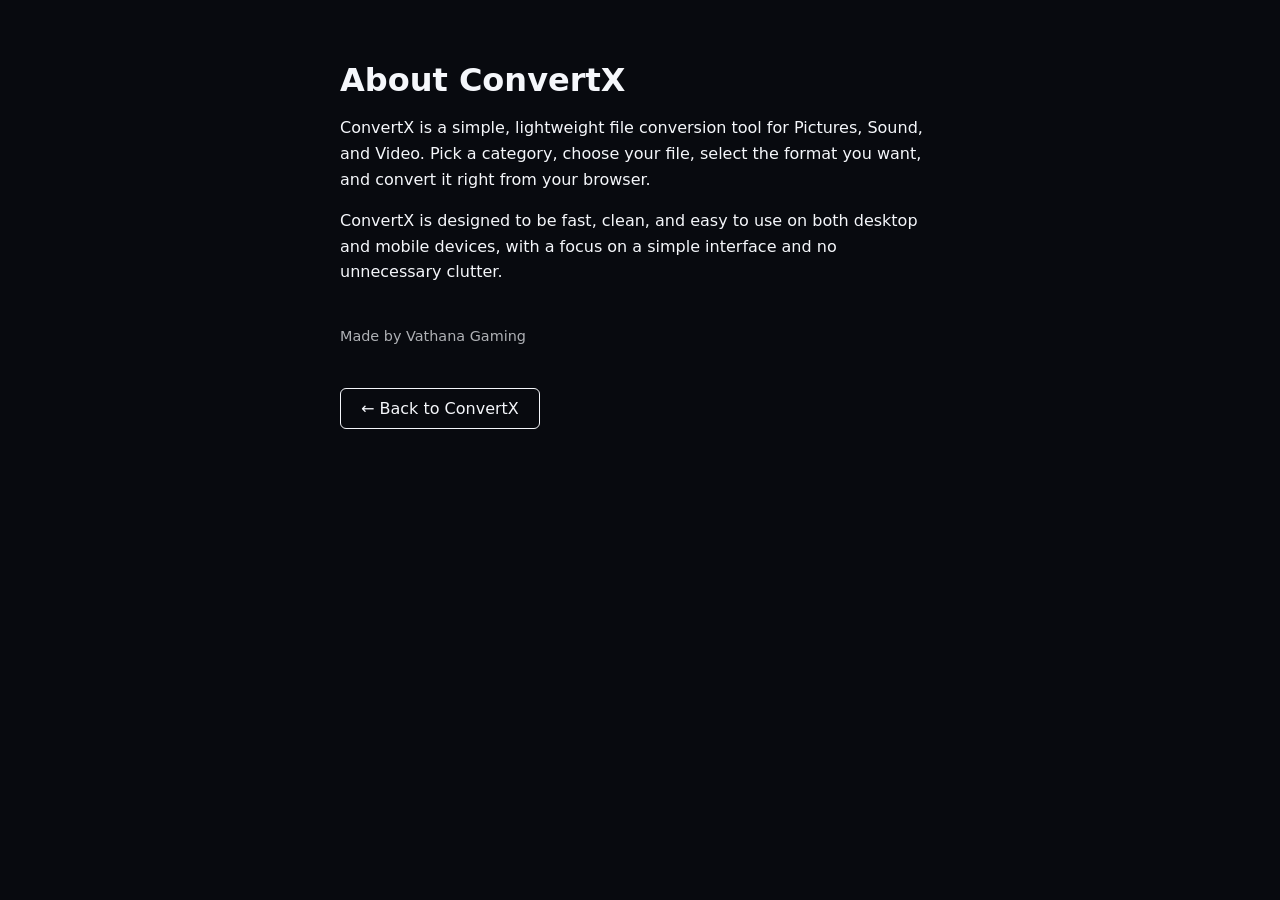
==== about.html @ 92d5e898 "Add files via upload" ====
<!DOCTYPE html>
<html lang="en">
<head>
<meta charset="UTF-8">
<meta name="viewport" content="width=device-width, initial-scale=1.0">
<title>About - ConvertX</title>
<link rel="icon" type="image/png" href="../assets/favicon.png">
<link rel="stylesheet" href="../style.css">
<style>
  .cx-page {
    max-width: 640px;
    margin: 0 auto;
    padding: 40px 20px 60px;
  }
  .cx-page h1 {
    margin-bottom: 12px;
  }
  .cx-page p {
    line-height: 1.6;
    margin-bottom: 16px;
  }
  .cx-back-btn {
    display: inline-block;
    margin-top: 24px;
    padding: 10px 20px;
    border: 1px solid currentColor;
    border-radius: 6px;
    text-decoration: none;
    color: inherit;
    transition: opacity 0.2s ease;
  }
  .cx-back-btn:hover {
    opacity: 0.7;
  }
  .cx-footer-note {
    margin-top: 40px;
    font-size: 0.9em;
    opacity: 0.7;
  }
</style>
</head>
<body>
  <main class="cx-page">
    <h1>About ConvertX</h1>
    <p>
      ConvertX is a simple, lightweight file conversion tool for Pictures, Sound,
      and Video. Pick a category, choose your file, select the format you want,
      and convert it right from your browser.
    </p>
    <p>
      ConvertX is designed to be fast, clean, and easy to use on both desktop and
      mobile devices, with a focus on a simple interface and no unnecessary clutter.
    </p>
    <p class="cx-footer-note">Made by Vathana Gaming</p>
    <a class="cx-back-btn" href="../index.html">&larr; Back to ConvertX</a>
  </main>
</body>
</html>
---- style.css ----
* {
  box-sizing: border-box;
  -webkit-tap-highlight-color: transparent;
}

:root {
  --bg: #080a0f;
  --panel: #10131a;
  --panel2: #151922;
  --border: #252a35;
  --text: #f5f7fb;
  --muted: #8d95a5;
  --accent: #ffffff;
  --accentText: #080a0f;
  --danger: #ff6262;
  --success: #62e29b;
}

body.light {
  --bg: #f3f5f8;
  --panel: #ffffff;
  --panel2: #f7f8fa;
  --border: #dfe3e9;
  --text: #111318;
  --muted: #6c7380;
  --accent: #111318;
  --accentText: #ffffff;
}

html,
body {
  margin: 0;
  min-height: 100%;
  background: var(--bg);
  color: var(--text);
  font-family:
    Inter,
    system-ui,
    -apple-system,
    BlinkMacSystemFont,
    "Segoe UI",
    sans-serif;
}

body {
  min-height: 100vh;
}

button,
input,
a {
  font: inherit;
}

button {
  border: 0;
}

.app {
  width: min(760px, 100%);
  min-height: 100vh;
  margin: auto;
  padding: 18px;
  display: flex;
  flex-direction: column;
}

.topbar {
  height: 64px;
  display: flex;
  align-items: center;
  justify-content: space-between;
}

.brand {
  display: flex;
  align-items: center;
  gap: 12px;
}

.logo {
  width: 42px;
  height: 42px;
  border-radius: 13px;
  background: var(--accent);
  color: var(--accentText);
  display: grid;
  place-items: center;
  font-weight: 900;
  font-size: 20px;
}

.brand h1 {
  margin: 0;
  font-size: 18px;
}

.brand p {
  margin: 2px 0 0;
  color: var(--muted);
  font-size: 11px;
}

.icon-btn {
  width: 42px;
  height: 42px;
  border-radius: 13px;
  background: var(--panel);
  border: 1px solid var(--border);
  color: var(--text);
  cursor: pointer;
  font-size: 18px;
}

.icon-btn:active,
.primary-btn:active,
.convert-btn:active,
.download-btn:active,
.type-card:active,
.format-btn:active {
  transform: scale(.97);
}

.hero {
  padding: 48px 5px 28px;
}

.hero h2 {
  margin: 0;
  font-size: clamp(30px, 7vw, 48px);
  letter-spacing: -1.5px;
}

.hero p {
  margin: 10px 0 0;
  color: var(--muted);
  font-size: 14px;
}

.type-grid {
  display: grid;
  grid-template-columns: 1fr 1fr;
  gap: 12px;
}

.type-card {
  text-align: left;
  min-height: 125px;
  padding: 18px;
  border-radius: 20px;
  background: var(--panel);
  color: var(--text);
  border: 1px solid var(--border);
  cursor: pointer;
  transition: .18s ease;
}

.type-card:hover {
  border-color: #555d6d;
}

.type-card.active {
  border-color: var(--text);
  box-shadow: 0 0 0 1px var(--text);
}

.type-icon {
  display: block;
  font-size: 25px;
  margin-bottom: 13px;
}

.type-name {
  display: block;
  font-weight: 800;
  font-size: 15px;
}

.type-desc {
  display: block;
  color: var(--muted);
  font-size: 11px;
  margin-top: 4px;
}

.converter {
  margin-top: 18px;
  padding: 18px;
  border-radius: 22px;
  background: var(--panel);
  border: 1px solid var(--border);
}

.file-box {
  position: relative;
  min-height: 210px;
  border: 1px dashed #424957;
  border-radius: 18px;
  display: flex;
  flex-direction: column;
  align-items: center;
  justify-content: center;
  padding: 25px;
  text-align: center;
  cursor: pointer;
  transition: .18s ease;
}

.file-box:hover {
  border-color: var(--text);
  background: var(--panel2);
}

.file-box.dragging {
  border-color: var(--text);
  background: var(--panel2);
}

#fileInput {
  position: absolute;
  width: 1px;
  height: 1px;
  opacity: 0;
  pointer-events: none;
}

.upload-icon {
  width: 50px;
  height: 50px;
  border-radius: 15px;
  background: var(--panel2);
  border: 1px solid var(--border);
  display: grid;
  place-items: center;
  font-size: 27px;
  margin-bottom: 13px;
}

.file-box h3 {
  margin: 0;
  font-size: 16px;
}

.file-box p {
  color: var(--muted);
  margin: 6px 0 15px;
  font-size: 11px;
}

.primary-btn {
  background: var(--accent);
  color: var(--accentText);
  padding: 10px 17px;
  border-radius: 11px;
  font-weight: 800;
  cursor: pointer;
}

.file-info {
  width: 100%;
  margin-top: 14px;
  padding: 11px 12px;
  background: var(--panel2);
  border: 1px solid var(--border);
  border-radius: 12px;
  display: flex;
  align-items: center;
  justify-content: space-between;
  text-align: left;
}

.file-info strong,
.file-info span {
  display: block;
  overflow: hidden;
  text-overflow: ellipsis;
  white-space: nowrap;
  max-width: 270px;
}

.file-info strong {
  font-size: 12px;
}

.file-info span {
  color: var(--muted);
  font-size: 10px;
  margin-top: 3px;
}

.remove-btn {
  width: 30px;
  height: 30px;
  border-radius: 9px;
  background: transparent;
  color: var(--danger);
  cursor: pointer;
  font-size: 21px;
}

.format-section {
  margin-top: 22px;
}

.section-title {
  display: flex;
  justify-content: space-between;
  align-items: center;
  margin-bottom: 11px;
}

.section-title h3 {
  margin: 0;
  font-size: 14px;
}

.section-title span {
  color: var(--muted);
  font-size: 11px;
}

.format-grid {
  display: grid;
  grid-template-columns: repeat(4, 1fr);
  gap: 9px;
}

.format-btn {
  min-height: 65px;
  border-radius: 13px;
  border: 1px solid var(--border);
  background: var(--panel2);
  color: var(--text);
  cursor: pointer;
  transition: .16s ease;
}

.format-btn b {
  display: block;
  font-size: 12px;
}

.format-btn small {
  display: block;
  margin-top: 4px;
  color: var(--muted);
  font-size: 9px;
}

.format-btn.active {
  background: var(--accent);
  color: var(--accentText);
  border-color: var(--accent);
}

.format-btn.active small {
  color: inherit;
  opacity: .65;
}

.convert-btn {
  width: 100%;
  height: 52px;
  margin-top: 20px;
  border-radius: 14px;
  background: var(--accent);
  color: var(--accentText);
  font-weight: 900;
  cursor: pointer;
  transition: .18s ease;
}

.convert-btn:disabled {
  opacity: .35;
  cursor: not-allowed;
}

.progress-area {
  margin-top: 18px;
}

.progress-top {
  display: flex;
  justify-content: space-between;
  font-size: 11px;
  margin-bottom: 7px;
  color: var(--muted);
}

.progress-track {
  height: 7px;
  background: var(--panel2);
  border-radius: 10px;
  overflow: hidden;
}

#progressBar {
  width: 0%;
  height: 100%;
  background: var(--text);
  border-radius: inherit;
  transition: width .2s ease;
}

.result-box {
  margin-top: 16px;
  padding: 13px;
  border-radius: 15px;
  background: var(--panel2);
  border: 1px solid var(--border);
  display: flex;
  align-items: center;
  gap: 11px;
}

.success-icon {
  width: 36px;
  height: 36px;
  border-radius: 11px;
  background: var(--success);
  color: #07130c;
  display: grid;
  place-items: center;
  font-weight: 900;
}

.result-text {
  min-width: 0;
  flex: 1;
}

.result-text strong,
.result-text span {
  display: block;
  overflow: hidden;
  white-space: nowrap;
  text-overflow: ellipsis;
}

.result-text strong {
  font-size: 11px;
}

.result-text span {
  color: var(--muted);
  font-size: 9px;
  margin-top: 3px;
}

.download-btn {
  text-decoration: none;
  background: var(--accent);
  color: var(--accentText);
  padding: 9px 12px;
  border-radius: 10px;
  font-size: 10px;
  font-weight: 800;
  white-space: nowrap;
}

.error-box {
  margin-top: 14px;
  padding: 12px;
  border-radius: 12px;
  background: rgba(255, 70, 70, .09);
  border: 1px solid rgba(255, 70, 70, .25);
  color: var(--danger);
  font-size: 11px;
}

footer {
  min-height: 70px;
  display: flex;
  align-items: center;
  justify-content: center;
  gap: 7px;
  color: var(--muted);
  font-size: 10px;
}

.hidden {
  display: none !important;
}

@media (max-width: 560px) {
  .app {
    padding: 13px;
  }

  .hero {
    padding: 35px 3px 22px;
  }

  .hero h2 {
    font-size: 31px;
  }

  .type-grid {
    grid-template-columns: 1fr;
  }

  .type-card {
    min-height: 105px;
  }

  .format-grid {
    grid-template-columns: repeat(2, 1fr);
  }

  .converter {
    padding: 13px;
  }

  .file-box {
    min-height: 190px;
  }

  .result-box {
    flex-wrap: wrap;
  }

  .result-text {
    width: calc(100% - 50px);
  }

  .download-btn {
    width: 100%;
    text-align: center;
  }
}
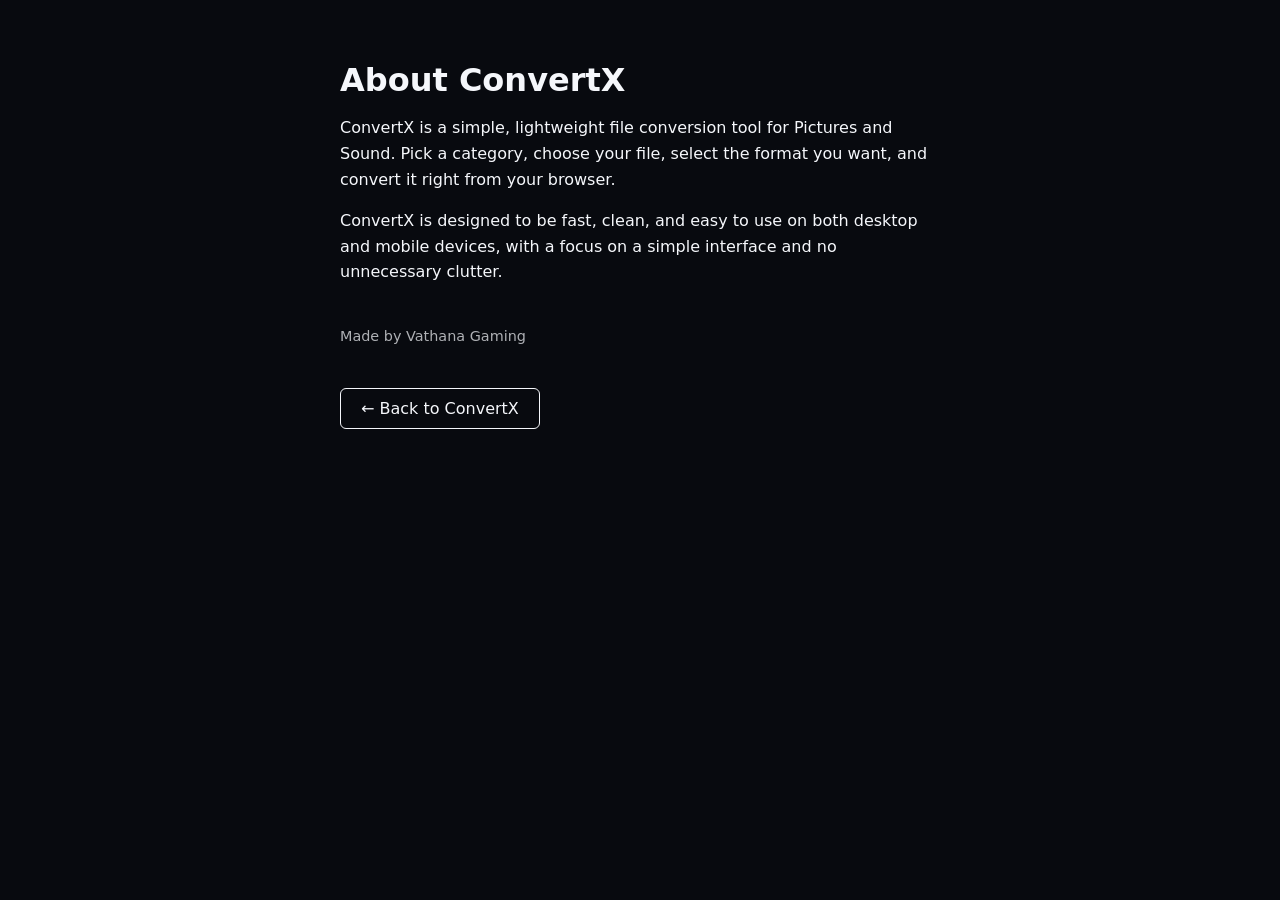
==== commit 31473e59: "Update about.html" ====
--- a/about.html
+++ b/about.html
@@ -1,58 +1,80 @@
 <!DOCTYPE html>
 <html lang="en">
 <head>
-<meta charset="UTF-8">
-<meta name="viewport" content="width=device-width, initial-scale=1.0">
-<title>About - ConvertX</title>
-<link rel="icon" type="image/png" href="../assets/favicon.png">
-<link rel="stylesheet" href="../style.css">
-<style>
-  .cx-page {
-    max-width: 640px;
-    margin: 0 auto;
-    padding: 40px 20px 60px;
-  }
-  .cx-page h1 {
-    margin-bottom: 12px;
-  }
-  .cx-page p {
-    line-height: 1.6;
-    margin-bottom: 16px;
-  }
-  .cx-back-btn {
-    display: inline-block;
-    margin-top: 24px;
-    padding: 10px 20px;
-    border: 1px solid currentColor;
-    border-radius: 6px;
-    text-decoration: none;
-    color: inherit;
-    transition: opacity 0.2s ease;
-  }
-  .cx-back-btn:hover {
-    opacity: 0.7;
-  }
-  .cx-footer-note {
-    margin-top: 40px;
-    font-size: 0.9em;
-    opacity: 0.7;
-  }
-</style>
+  <meta charset="UTF-8">
+  <meta name="viewport" content="width=device-width, initial-scale=1.0">
+
+  <title>About - ConvertX</title>
+
+  <link rel="icon" type="image/png" href="favicon.png">
+  <link rel="stylesheet" href="style.css">
+
+  <style>
+    .cx-page {
+      max-width: 640px;
+      margin: 0 auto;
+      padding: 40px 20px 60px;
+    }
+
+    .cx-page h1 {
+      margin-bottom: 12px;
+    }
+
+    .cx-page p {
+      line-height: 1.6;
+      margin-bottom: 16px;
+    }
+
+    .cx-back-btn {
+      display: inline-block;
+      margin-top: 24px;
+      padding: 10px 20px;
+      border: 1px solid currentColor;
+      border-radius: 6px;
+      text-decoration: none;
+      color: inherit;
+      transition: opacity 0.2s ease;
+    }
+
+    .cx-back-btn:hover {
+      opacity: 0.7;
+    }
+
+    .cx-footer-note {
+      margin-top: 40px;
+      font-size: 0.9em;
+      opacity: 0.7;
+    }
+  </style>
 </head>
+
 <body>
+
   <main class="cx-page">
+
     <h1>About ConvertX</h1>
+
     <p>
-      ConvertX is a simple, lightweight file conversion tool for Pictures, Sound,
-      and Video. Pick a category, choose your file, select the format you want,
-      and convert it right from your browser.
+      ConvertX is a simple, lightweight file conversion tool for
+      Pictures and Sound. Pick a category, choose your file,
+      select the format you want, and convert it right from your browser.
     </p>
+
     <p>
-      ConvertX is designed to be fast, clean, and easy to use on both desktop and
-      mobile devices, with a focus on a simple interface and no unnecessary clutter.
+      ConvertX is designed to be fast, clean, and easy to use on both
+      desktop and mobile devices, with a focus on a simple interface
+      and no unnecessary clutter.
     </p>
-    <p class="cx-footer-note">Made by Vathana Gaming</p>
-    <a class="cx-back-btn" href="../index.html">&larr; Back to ConvertX</a>
+
+    <p class="cx-footer-note">
+      Made by Vathana Gaming
+    </p>
+
+    <a class="cx-back-btn" href="index.html">
+      &larr; Back to ConvertX
+    </a>
+
   </main>
+
 </body>
-</html>
+</html>
